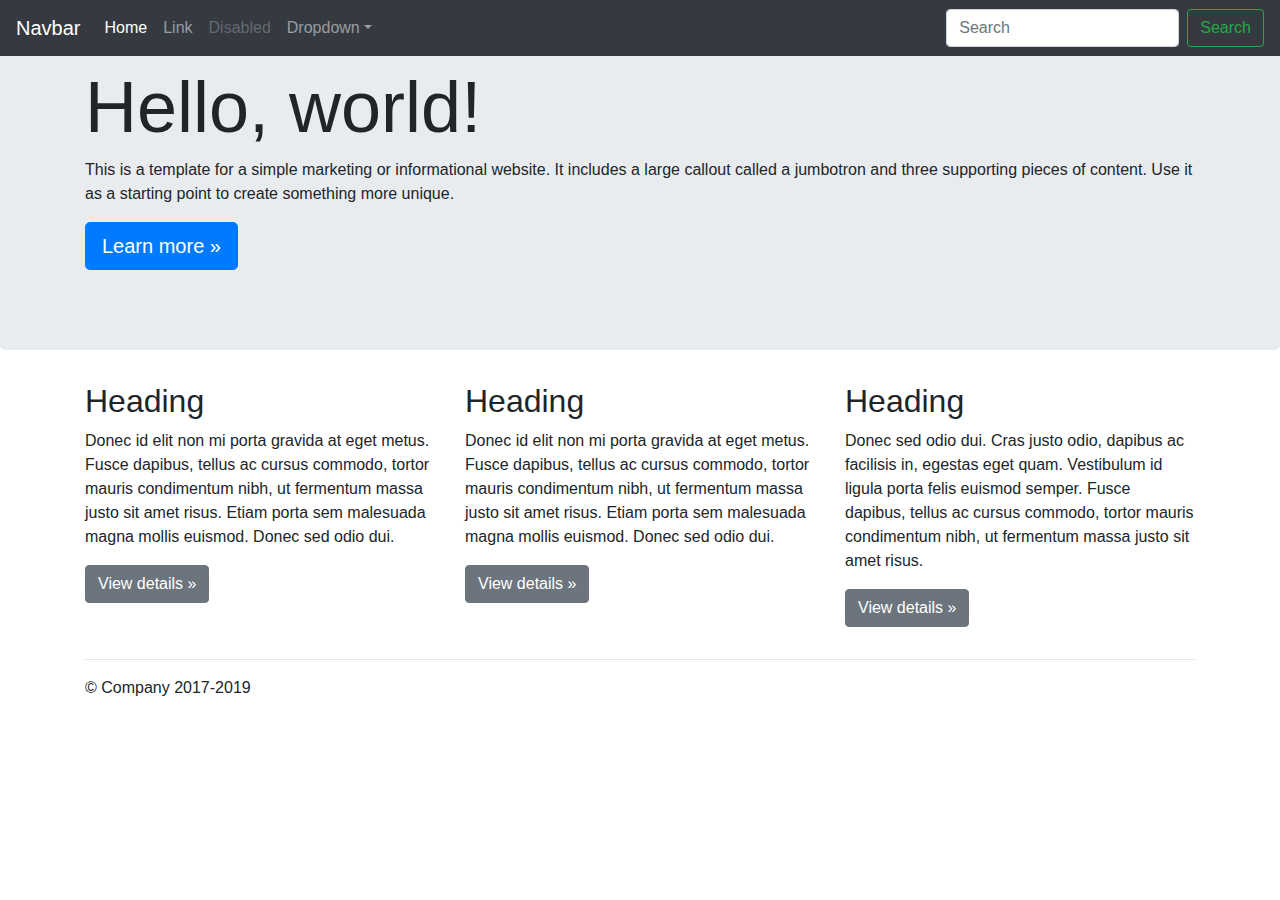
==== about.html @ 37a0e2fc "save" ====
<!doctype html>
<html lang="en">
  <head>
    <meta charset="utf-8">
    <meta name="viewport" content="width=device-width, initial-scale=1, shrink-to-fit=no">
    <meta name="description" content="">
    <meta name="author" content="Mark Otto, Jacob Thornton, and Bootstrap contributors">
    <meta name="generator" content="Jekyll v3.8.5">
    <title>About page</title>



    <!-- Bootstrap core CSS -->
<link href="css/bootstrap.css" rel="stylesheet" >


    <style>
      .bd-placeholder-img {
        font-size: 1.125rem;
        text-anchor: middle;
        -webkit-user-select: none;
        -moz-user-select: none;
        -ms-user-select: none;
        user-select: none;
      }

      @media (min-width: 768px) {
        .bd-placeholder-img-lg {
          font-size: 3.5rem;
        }
      }
    </style>
    <!-- Custom styles for this template -->
    <link href="jumbotron.css" rel="stylesheet">
  </head>
  <body>
    <nav class="navbar navbar-expand-md navbar-dark fixed-top bg-dark">
  <a class="navbar-brand" href="#">Navbar</a>
  <button class="navbar-toggler" type="button" data-toggle="collapse" data-target="#navbarsExampleDefault" aria-controls="navbarsExampleDefault" aria-expanded="false" aria-label="Toggle navigation">
    <span class="navbar-toggler-icon"></span>
  </button>

  <div class="collapse navbar-collapse" id="navbarsExampleDefault">
    <ul class="navbar-nav mr-auto">
      <li class="nav-item active">
        <a class="nav-link" href="#">Home <span class="sr-only">(current)</span></a>
      </li>
      <li class="nav-item">
        <a class="nav-link" href="#">Link</a>
      </li>
      <li class="nav-item">
        <a class="nav-link disabled" href="#">Disabled</a>
      </li>
      <li class="nav-item dropdown">
        <a class="nav-link dropdown-toggle" href="#" id="dropdown01" data-toggle="dropdown" aria-haspopup="true" aria-expanded="false">Dropdown</a>
        <div class="dropdown-menu" aria-labelledby="dropdown01">
          <a class="dropdown-item" href="#">Action</a>
          <a class="dropdown-item" href="#">Another action</a>
          <a class="dropdown-item" href="#">Something else here</a>
        </div>
      </li>
    </ul>
    <form class="form-inline my-2 my-lg-0">
      <input class="form-control mr-sm-2" type="text" placeholder="Search" aria-label="Search">
      <button class="btn btn-outline-success my-2 my-sm-0" type="submit">Search</button>
    </form>
  </div>
</nav>

<main role="main">

  <!-- Main jumbotron for a primary marketing message or call to action -->
  <div class="jumbotron">
    <div class="container">
      <h1 class="display-3">Hello, world!</h1>
      <p>This is a template for a simple marketing or informational website. It includes a large callout called a jumbotron and three supporting pieces of content. Use it as a starting point to create something more unique.</p>
      <p><a class="btn btn-primary btn-lg" href="#" role="button">Learn more &raquo;</a></p>
    </div>
  </div>

  <div class="container">
    <!-- Example row of columns -->
    <div class="row">
      <div class="col-md-4">
        <h2>Heading</h2>
        <p>Donec id elit non mi porta gravida at eget metus. Fusce dapibus, tellus ac cursus commodo, tortor mauris condimentum nibh, ut fermentum massa justo sit amet risus. Etiam porta sem malesuada magna mollis euismod. Donec sed odio dui. </p>
        <p><a class="btn btn-secondary" href="#" role="button">View details &raquo;</a></p>
      </div>
      <div class="col-md-4">
        <h2>Heading</h2>
        <p>Donec id elit non mi porta gravida at eget metus. Fusce dapibus, tellus ac cursus commodo, tortor mauris condimentum nibh, ut fermentum massa justo sit amet risus. Etiam porta sem malesuada magna mollis euismod. Donec sed odio dui. </p>
        <p><a class="btn btn-secondary" href="#" role="button">View details &raquo;</a></p>
      </div>
      <div class="col-md-4">
        <h2>Heading</h2>
        <p>Donec sed odio dui. Cras justo odio, dapibus ac facilisis in, egestas eget quam. Vestibulum id ligula porta felis euismod semper. Fusce dapibus, tellus ac cursus commodo, tortor mauris condimentum nibh, ut fermentum massa justo sit amet risus.</p>
        <p><a class="btn btn-secondary" href="#" role="button">View details &raquo;</a></p>
      </div>
    </div>

    <hr>

  </div> <!-- /container -->

</main>

<footer class="container">
  <p>&copy; Company 2017-2019</p>
</footer>
<script src="https://code.jquery.com/jquery-3.3.1.slim.min.js" integrity="sha384-q8i/X+965DzO0rT7abK41JStQIAqVgRVzpbzo5smXKp4YfRvH+8abtTE1Pi6jizo" crossorigin="anonymous"></script>
      <script>window.jQuery || document.write('<script src="/docs/4.3/assets/js/vendor/jquery-slim.min.js"><\/script>')</script><script src="/docs/4.3/dist/js/bootstrap.bundle.min.js" integrity="sha384-xrRywqdh3PHs8keKZN+8zzc5TX0GRTLCcmivcbNJWm2rs5C8PRhcEn3czEjhAO9o" crossorigin="anonymous"></script></body>
</html>
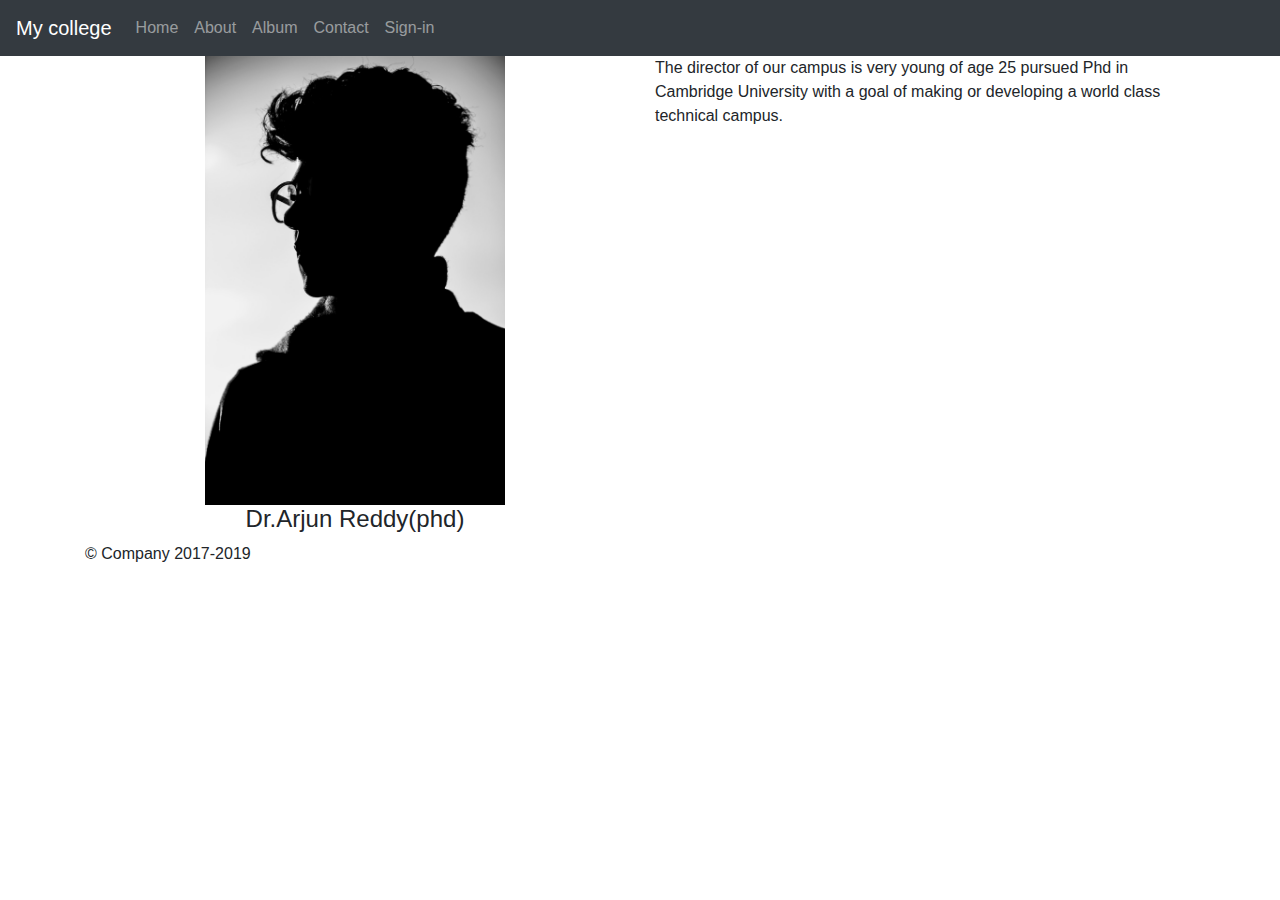
==== commit 528f3454: "save" ====
--- a/about.html
+++ b/about.html
@@ -35,79 +35,56 @@
     <link href="jumbotron.css" rel="stylesheet">
   </head>
   <body>
-    <nav class="navbar navbar-expand-md navbar-dark fixed-top bg-dark">
-  <a class="navbar-brand" href="#">Navbar</a>
+    <nav class="navbar navbar-expand-md navbar-dark  bg-dark">
+  <a class="navbar-brand" href="#">My college</a>
   <button class="navbar-toggler" type="button" data-toggle="collapse" data-target="#navbarsExampleDefault" aria-controls="navbarsExampleDefault" aria-expanded="false" aria-label="Toggle navigation">
     <span class="navbar-toggler-icon"></span>
   </button>
 
   <div class="collapse navbar-collapse" id="navbarsExampleDefault">
     <ul class="navbar-nav mr-auto">
-      <li class="nav-item active">
-        <a class="nav-link" href="#">Home <span class="sr-only">(current)</span></a>
+      <li class="nav-item">
+        <a class="nav-link" href="index.html">Home </a>
       </li>
-      <li class="nav-item">
-        <a class="nav-link" href="#">Link</a>
+          <li class="nav-item">
+        <a class="nav-link" href="about.html">About </a>
       </li>
-      <li class="nav-item">
-        <a class="nav-link disabled" href="#">Disabled</a>
+          <li class="nav-item">
+        <a class="nav-link" href="album.html">Album </a>
       </li>
-      <li class="nav-item dropdown">
-        <a class="nav-link dropdown-toggle" href="#" id="dropdown01" data-toggle="dropdown" aria-haspopup="true" aria-expanded="false">Dropdown</a>
-        <div class="dropdown-menu" aria-labelledby="dropdown01">
-          <a class="dropdown-item" href="#">Action</a>
-          <a class="dropdown-item" href="#">Another action</a>
-          <a class="dropdown-item" href="#">Something else here</a>
-        </div>
+          <li class="nav-item">
+        <a class="nav-link" href="contact.html">Contact </a>
       </li>
+          <li class="nav-item">
+        <a class="nav-link" href="sign.html">Sign-in </a>
+      </li>
+      
     </ul>
-    <form class="form-inline my-2 my-lg-0">
-      <input class="form-control mr-sm-2" type="text" placeholder="Search" aria-label="Search">
-      <button class="btn btn-outline-success my-2 my-sm-0" type="submit">Search</button>
-    </form>
+  
   </div>
 </nav>
 
 <main role="main">
-
-  <!-- Main jumbotron for a primary marketing message or call to action -->
-  <div class="jumbotron">
     <div class="container">
-      <h1 class="display-3">Hello, world!</h1>
-      <p>This is a template for a simple marketing or informational website. It includes a large callout called a jumbotron and three supporting pieces of content. Use it as a starting point to create something more unique.</p>
-      <p><a class="btn btn-primary btn-lg" href="#" role="button">Learn more &raquo;</a></p>
-    </div>
-  </div>
-
-  <div class="container">
-    <!-- Example row of columns -->
-    <div class="row">
-      <div class="col-md-4">
-        <h2>Heading</h2>
-        <p>Donec id elit non mi porta gravida at eget metus. Fusce dapibus, tellus ac cursus commodo, tortor mauris condimentum nibh, ut fermentum massa justo sit amet risus. Etiam porta sem malesuada magna mollis euismod. Donec sed odio dui. </p>
-        <p><a class="btn btn-secondary" href="#" role="button">View details &raquo;</a></p>
+  <div class="row">
+    <div class="col-6">
+        <center>
+      <img src="images/director.jpg" style="width:300px;height:300px mt-5 p-5">
+        <h4> Dr.Arjun Reddy(phd)</h4>
+        </center>
       </div>
-      <div class="col-md-4">
-        <h2>Heading</h2>
-        <p>Donec id elit non mi porta gravida at eget metus. Fusce dapibus, tellus ac cursus commodo, tortor mauris condimentum nibh, ut fermentum massa justo sit amet risus. Etiam porta sem malesuada magna mollis euismod. Donec sed odio dui. </p>
-        <p><a class="btn btn-secondary" href="#" role="button">View details &raquo;</a></p>
-      </div>
-      <div class="col-md-4">
-        <h2>Heading</h2>
-        <p>Donec sed odio dui. Cras justo odio, dapibus ac facilisis in, egestas eget quam. Vestibulum id ligula porta felis euismod semper. Fusce dapibus, tellus ac cursus commodo, tortor mauris condimentum nibh, ut fermentum massa justo sit amet risus.</p>
-        <p><a class="btn btn-secondary" href="#" role="button">View details &raquo;</a></p>
+      <div class="col-6">
+      <p> The director of our campus is very young of age 25 pursued Phd in Cambridge University with a goal of making or developing a world class technical campus.</p>
       </div>
     </div>
-
-    <hr>
-
-  </div> <!-- /container -->
-
+    </div>
 </main>
 
 <footer class="container">
   <p>&copy; Company 2017-2019</p>
 </footer>
-<script src="https://code.jquery.com/jquery-3.3.1.slim.min.js" integrity="sha384-q8i/X+965DzO0rT7abK41JStQIAqVgRVzpbzo5smXKp4YfRvH+8abtTE1Pi6jizo" crossorigin="anonymous"></script>
-      <script>window.jQuery || document.write('<script src="/docs/4.3/assets/js/vendor/jquery-slim.min.js"><\/script>')</script><script src="/docs/4.3/dist/js/bootstrap.bundle.min.js" integrity="sha384-xrRywqdh3PHs8keKZN+8zzc5TX0GRTLCcmivcbNJWm2rs5C8PRhcEn3czEjhAO9o" crossorigin="anonymous"></script></body>
+<script src="js/jquery.js" ></script>
+     <script src="js/bootstrap.js" ></script>
+    
+    </body>
 </html>
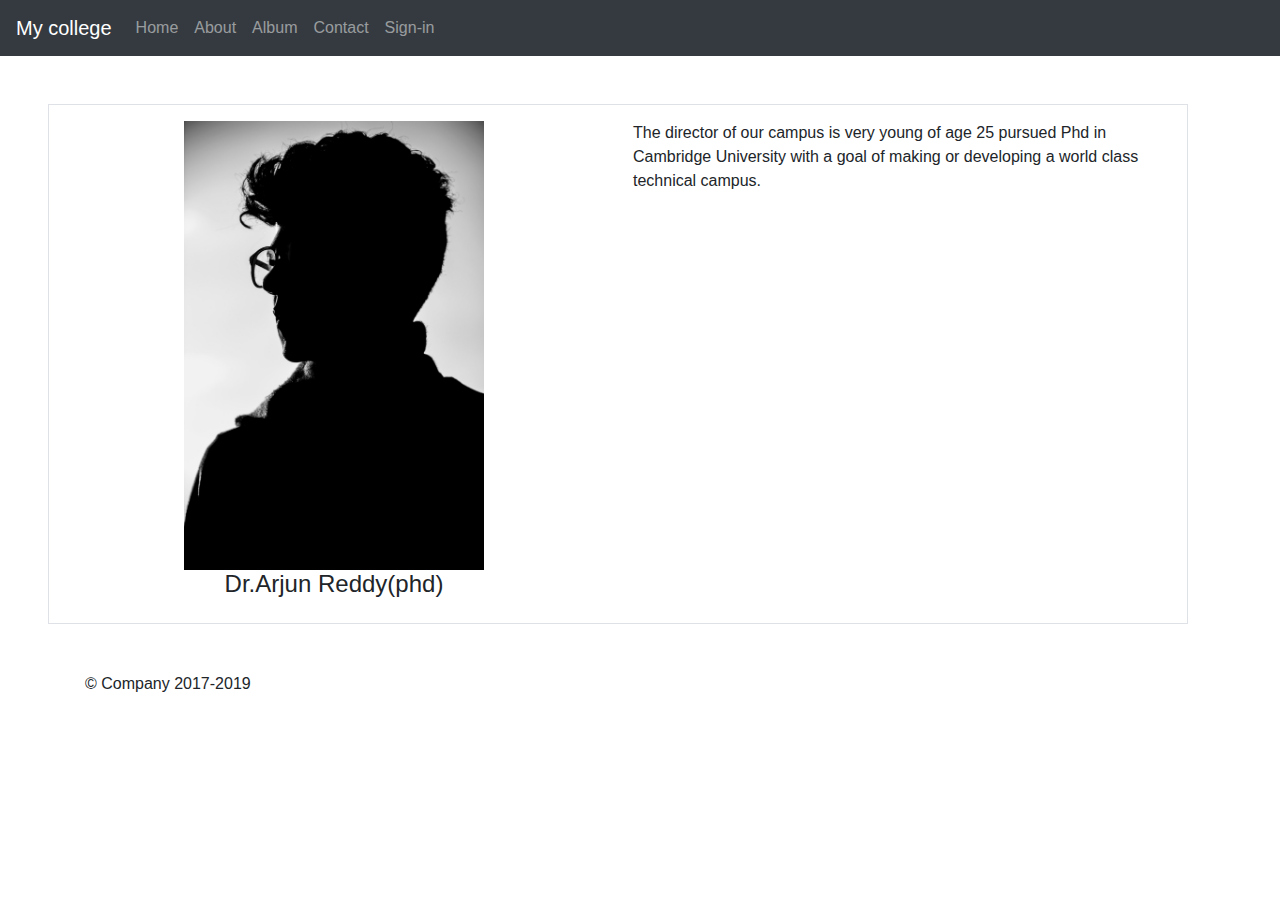
==== commit 232392fc: "Update about.html" ====
--- a/about.html
+++ b/about.html
@@ -65,7 +65,7 @@
 </nav>
 
 <main role="main">
-    <div class="container">
+    <div class="container border m-5 p-3">
   <div class="row">
     <div class="col-6">
         <center>
